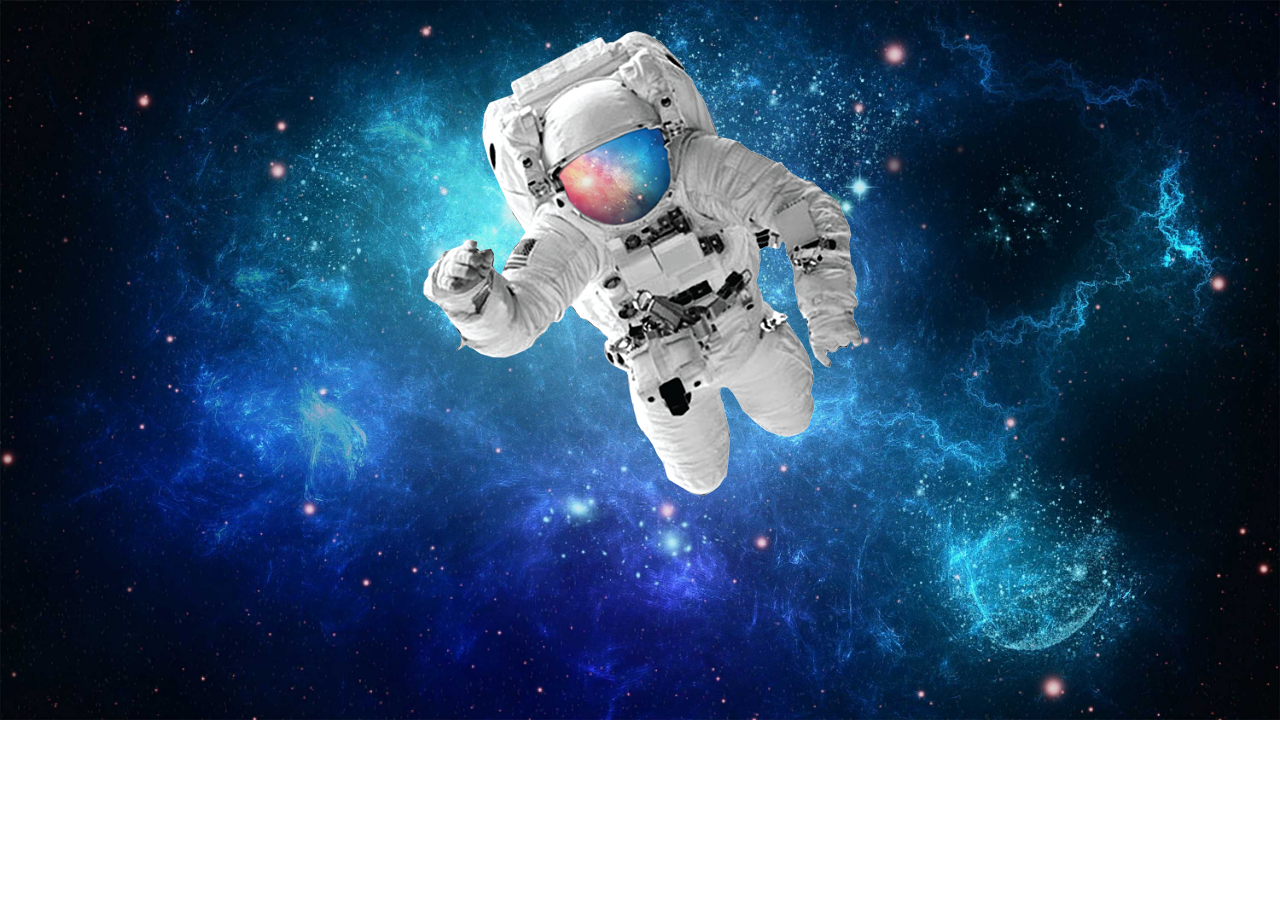
==== desafio011/index.html @ d64c8be5 "Initial commit" ====
<!DOCTYPE html>
<html lang="pt-br">
<head>
    <meta charset="UTF-8">
    <meta name="viewport" content="width=device-width, initial-scale=1.0">
    <title>Desafio 11</title>
    <style>
        body{
            background-image: url(imagens/espaco.jpg);
            background-repeat: no-repeat;
            background-size: cover;

        }
        .astronauta{
            display: block;
            margin: auto;
        }
    </style>
</head>
<body>
    <img src="imagens/astronauta.png" class="astronauta" alt="">
</body>
</html>
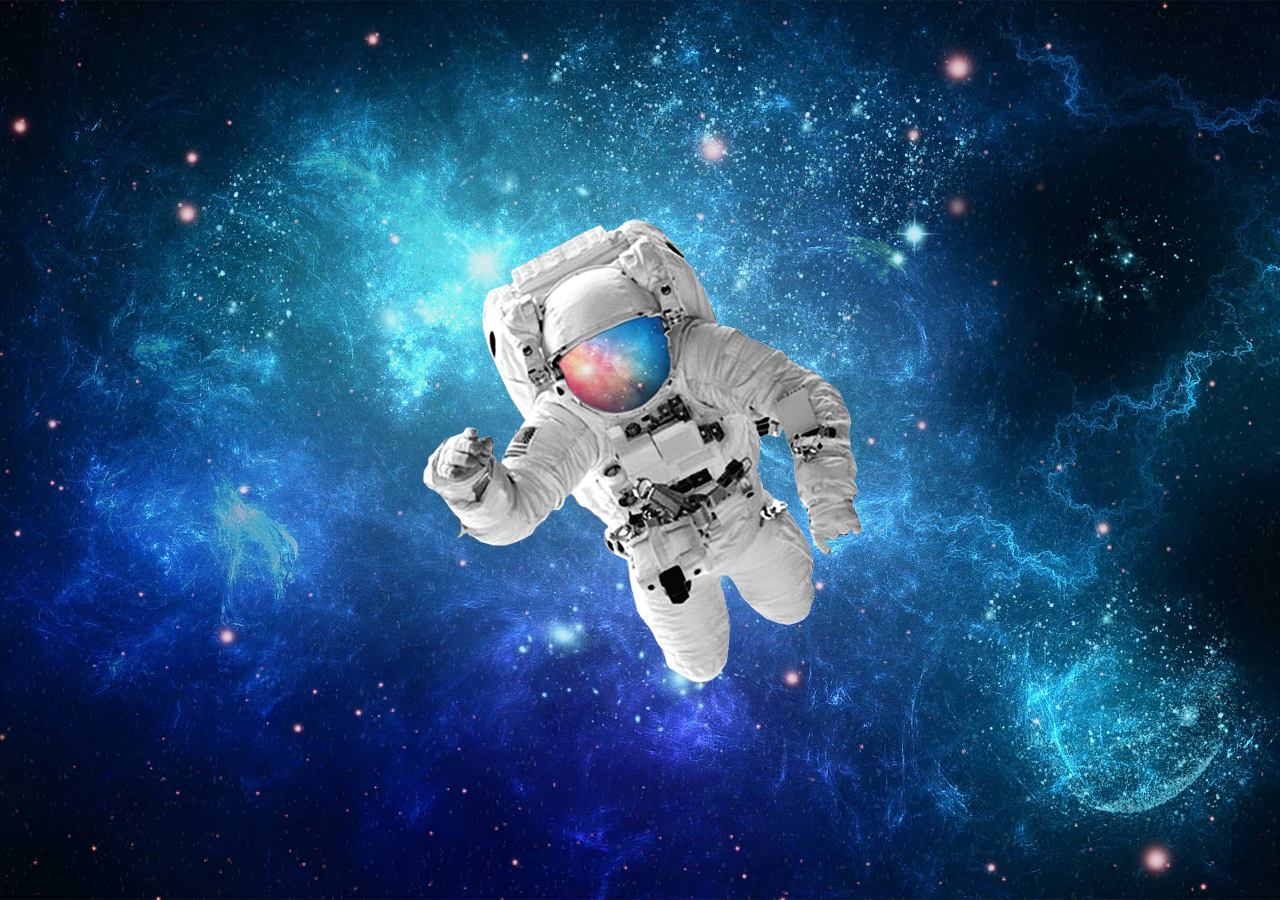
==== commit c522e93f: "add desafio 11 e 12" ====
--- a/desafio011/index.html
+++ b/desafio011/index.html
@@ -3,21 +3,26 @@
 <head>
     <meta charset="UTF-8">
     <meta name="viewport" content="width=device-width, initial-scale=1.0">
-    <title>Desafio 11</title>
+    <title>Desafio - 11</title>
     <style>
+        *{
+            margin: 0px;
+            padding: 0px;
+        }
         body{
-            background-image: url(imagens/espaco.jpg);
-            background-repeat: no-repeat;
+            background: black url('espaco.jpg') center center no-repeat fixed;
             background-size: cover;
-
         }
-        .astronauta{
-            display: block;
-            margin: auto;
+        img{
+            position: absolute;
+            left:50%;
+            top: 50%;
+            
+            transform: translate(-50%, -50%);
         }
     </style>
 </head>
 <body>
-    <img src="imagens/astronauta.png" class="astronauta" alt="">
+    <img src="astronauta.png" alt="Astronalta">
 </body>
 </html>